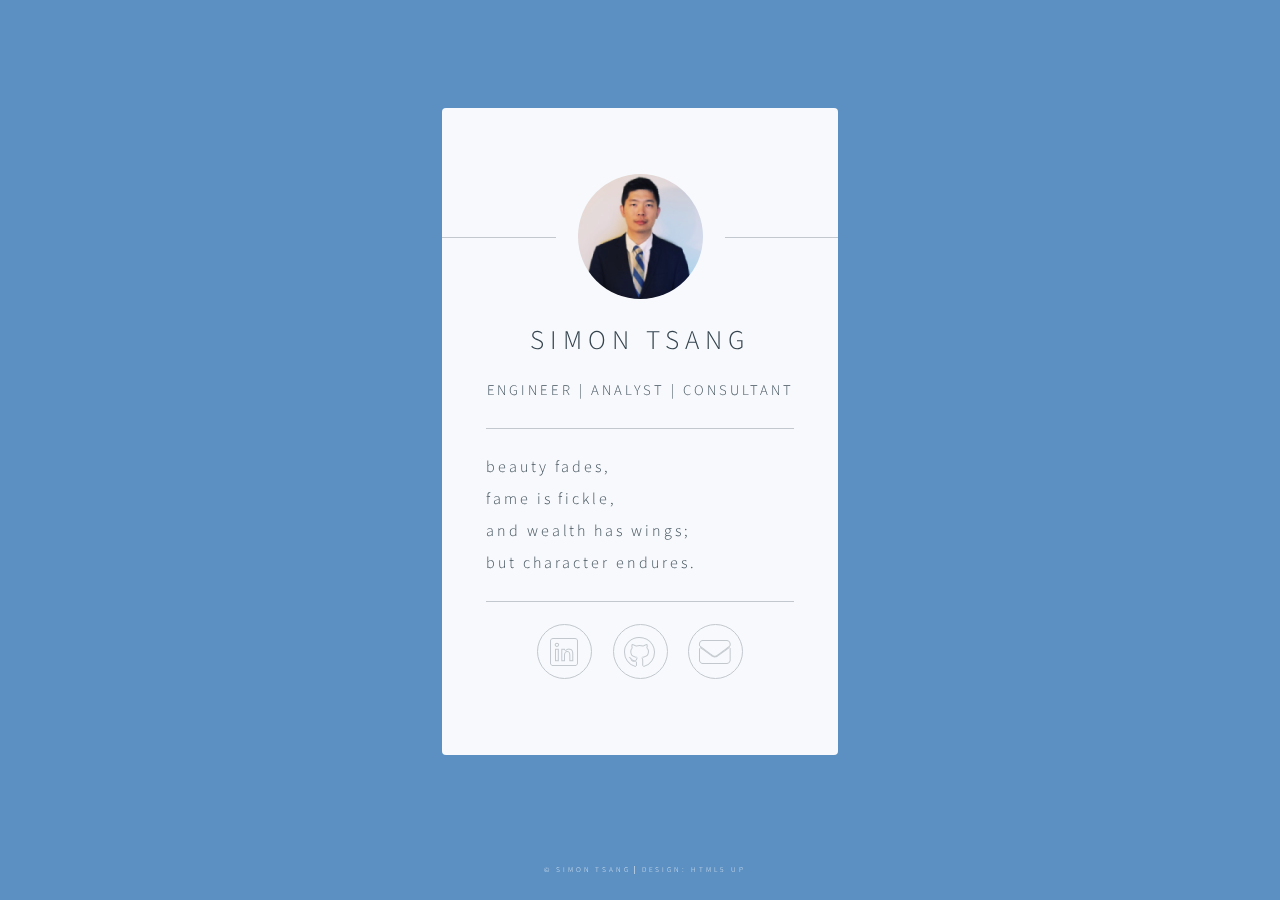
==== index.html @ 54372780 "Update index.html" ====
<!DOCTYPE HTML>

<html>
	<head>
		<title>Chrollo.com</title>
		<meta charset="utf-8" />
		<meta name="viewport" content="width=device-width, initial-scale=1, user-scalable=no" />
		<link rel="stylesheet" href="assets/css/main.css" />
		<noscript><link rel="stylesheet" href="assets/css/noscript.css" /></noscript>
	</head>
	<body class="is-preload">

		<!-- Wrapper -->
			<div id="wrapper">

				<!-- Main -->
					<section id="main">
						<header>
							<span class="avatar"><img src="images/avatar.png" alt="avatarphoto" /></span>
							<h1>Simon Tsang</h1>
							<p id="roles">Engineer | Analyst | Consultant</p>
						</header>
						
						<hr />

						<p id="quote">
							Beauty fades, <br/>
							fame is fickle, <br/>
							and wealth has wings; <br/>
							But character endures.	
						</p>

						<p id="author">
						</p>
						
						<hr />
						
						<footer>
							<ul class="icons">
								<li><a href="https://www.linkedin.com/in/simon-tsang-636b05b/" class="icon brands fa-linkedin">LinkedIn</a></li>
								<li><a href="https://github.com/chrollo6" class="icon brands fa-github">Github</a></li>
								<li><a href="mailto:tsangsimon@gmail.com" class="icon solid fa-envelope">Email</a></li>
							</ul>
						</footer>
					</section>

				<!-- Footer -->
					<footer id="footer">
						<ul class="copyright">
							<li>&copy; Simon Tsang</li><li>Design: HTML5 UP</li>
						</ul>
					</footer>

			</div>

		<!-- Scripts -->
			<script>
				if ('addEventListener' in window) {
					window.addEventListener('load', function() { document.body.className = document.body.className.replace(/\bis-preload\b/, ''); });
					document.body.className += (navigator.userAgent.match(/(MSIE|rv:11\.0)/) ? ' is-ie' : '');
				}
			</script>

	</body>
</html>
---- assets/css/main.css ----
@import url(fontawesome-all.min.css);
@import url("https://fonts.googleapis.com/css?family=Source+Sans+Pro:300");

/* Icon (alt) */

html,
body,
div,
span,
applet,
object,
iframe,
h1,
h2,
h3,
h4,
h5,
h6,
p,
blockquote,
pre,
a,
abbr,
acronym,
address,
big,
cite,
code,
del,
dfn,
em,
img,
ins,
kbd,
q,
s,
samp,
small,
strike,
strong,
sub,
sup,
tt,
var,
b,
u,
i,
center,
dl,
dt,
dd,
ol,
ul,
li,
fieldset,
form,
label,
legend,
table,
caption,
tbody,
tfoot,
thead,
tr,
th,
td,
article,
aside,
canvas,
details,
embed,
figure,
figcaption,
footer,
header,
hgroup,
menu,
nav,
output,
ruby,
section,
summary,
time,
mark,
audio,
video {
  margin: 0;
  padding: 0;
  border: 0;
  font-size: 100%;
  font: inherit;
  vertical-align: baseline;
}

article,
aside,
details,
figcaption,
figure,
footer,
header,
hgroup,
menu,
nav,
section {
  display: block;
}

body {
  line-height: 1;
}

ol,
ul {
  list-style: none;
}

blockquote,
q {
  quotes: none;
}

blockquote:before,
blockquote:after,
q:before,
q:after {
  content: "";
  content: none;
}

table {
  border-collapse: collapse;
  border-spacing: 0;
}

body {
  -webkit-text-size-adjust: none;
}

mark {
  background-color: transparent;
  color: inherit;
}

input::-moz-focus-inner {
  border: 0;
  padding: 0;
}

input,
select,
textarea {
  -moz-appearance: none;
  -webkit-appearance: none;
  -ms-appearance: none;
  appearance: none;
}

/* Basic */

@media screen and (max-width: 480px) {
  html,
  body {
    min-width: 320px;
  }
}

html {
  box-sizing: border-box;
}

*,
*:before,
*:after {
  box-sizing: inherit;
}

body.is-preload *,
body.is-preload *:before,
body.is-preload *:after {
  -moz-animation: none !important;
  -webkit-animation: none !important;
  -ms-animation: none !important;
  animation: none !important;
  -moz-transition: none !important;
  -webkit-transition: none !important;
  -ms-transition: none !important;
  transition: none !important;
}

html {
  height: 100%;
}

body {
  height: 100%;
  background-color: #5c90c3;
  background-repeat: repeat, no-repeat, no-repeat;
  background-size: 100px 100px, cover, cover;
  background-position: top left, center center, bottom center;
  background-attachment: fixed, fixed, fixed;
}

body:after {
  content: "";
  display: block;
  position: fixed;
  top: 0;
  left: 0;
  width: 100%;
  height: inherit;
  opacity: 0;
  z-index: 1;
  background-color: #0d3171;
  background-repeat: repeat, no-repeat;
  background-size: 100px 100px, cover;
  background-position: top left, center center;
  -moz-transition: opacity 1.75s ease-out;
  -webkit-transition: opacity 1.75s ease-out;
  -ms-transition: opacity 1.75s ease-out;
  transition: opacity 1.75s ease-out;
}

body.is-preload:after {
  opacity: 1;
}

/* Type */

body,
input,
select,
textarea {
  color: #414f57;
  font-family: "Source Sans Pro", Helvetica, sans-serif;
  font-size: 14pt;
  font-weight: 300;
  line-height: 2;
  letter-spacing: 0.2em;
  text-transform: uppercase;
}

@media screen and (max-width: 1680px) {
  body,
  input,
  select,
  textarea {
    font-size: 11pt;
  }
}

@media screen and (max-width: 480px) {
  body,
  input,
  select,
  textarea {
    font-size: 10pt;
    line-height: 1.75;
  }
}

a {
  -moz-transition: color 0.2s ease, border-color 0.2s ease;
  -webkit-transition: color 0.2s ease, border-color 0.2s ease;
  -ms-transition: color 0.2s ease, border-color 0.2s ease;
  transition: color 0.2s ease, border-color 0.2s ease;
  color: inherit;
  text-decoration: none;
}

a:before {
  -moz-transition: color 0.2s ease, text-shadow 0.2s ease;
  -webkit-transition: color 0.2s ease, text-shadow 0.2s ease;
  -ms-transition: color 0.2s ease, text-shadow 0.2s ease;
  transition: color 0.2s ease, text-shadow 0.2s ease;
}

a:hover {
  color: #5c90c3;
}

strong,
b {
  color: #313f47;
}

em,
i {
  font-style: italic;
}

p {
  margin: 0 0 1em 0;
}

p#quote {
  text-transform: lowercase;
  text-align: left;
  font-size: 12pt;
  margin-bottom: 0;
}

p#author {
  text-transform: lowercase;
  text-align: right;
  font-size: 8pt;
}

h1,
h2,
h3,
h4,
h5,
h6 {
  color: #313f47;
  line-height: 1.5;
  margin: 0 0 0.75em 0;
}

h1 a,
h2 a,
h3 a,
h4 a,
h5 a,
h6 a {
  color: inherit;
  text-decoration: none;
}

h1 {
  font-size: 1.85em;
  letter-spacing: 0.22em;
  margin: 0 0 0.525em 0;
}

h2 {
  font-size: 1.25em;
}

h3 {
  font-size: 1em;
}

h4 {
  font-size: 1em;
}

h5 {
  font-size: 1em;
}

h6 {
  font-size: 1em;
}

@media screen and (max-width: 480px) {
  h1 {
    font-size: 1.65em;
  }
}

sub {
  font-size: 0.8em;
  position: relative;
  top: 0.5em;
}

sup {
  font-size: 0.8em;
  position: relative;
  top: -0.5em;
}

hr {
  border: 0;
  border-bottom: solid 1px #c8cccf;
  margin: 1.5em 0;
}

/* Form */

form {
  margin: 0 0 1.5em 0;
}

form > :last-child {
  margin-bottom: 0;
}

form > .fields {
  display: -moz-flex;
  display: -webkit-flex;
  display: -ms-flex;
  display: flex;
  -moz-flex-wrap: wrap;
  -webkit-flex-wrap: wrap;
  -ms-flex-wrap: wrap;
  flex-wrap: wrap;
  width: calc(100% + 2.25em);
  margin: -1.125em 0 1.5em -1.125em;
}

form > .fields > .field {
  -moz-flex-grow: 0;
  -webkit-flex-grow: 0;
  -ms-flex-grow: 0;
  flex-grow: 0;
  -moz-flex-shrink: 0;
  -webkit-flex-shrink: 0;
  -ms-flex-shrink: 0;
  flex-shrink: 0;
  padding: 1.125em 0 0 1.125em;
  width: calc(100% - 1.125em);
}

form > .fields > .field.half {
  width: calc(50% - 0.5625em);
}

form > .fields > .field.third {
  width: calc(100% / 3 - 0.375em);
}

form > .fields > .field.quarter {
  width: calc(25% - 0.28125em);
}

@media screen and (max-width: 480px) {
  form > .fields {
    width: calc(100% + 2.25em);
    margin: -1.125em 0 1.5em -1.125em;
  }

  form > .fields > .field {
    padding: 1.125em 0 0 1.125em;
    width: calc(100% - 1.125em);
  }

  form > .fields > .field.half {
    width: calc(100% - 1.125em);
  }

  form > .fields > .field.third {
    width: calc(100% - 1.125em);
  }

  form > .fields > .field.quarter {
    width: calc(100% - 1.125em);
  }
}

label {
  color: #313f47;
  display: block;
  font-size: 0.9em;
  margin: 0 0 0.75em 0;
}

input[type="text"],
input[type="password"],
input[type="email"],
input[type="tel"],
select,
textarea {
  -moz-appearance: none;
  -webkit-appearance: none;
  -ms-appearance: none;
  appearance: none;
  border-radius: 4px;
  border: solid 1px #c8cccf;
  color: inherit;
  display: block;
  outline: 0;
  padding: 0 1em;
  text-decoration: none;
  width: 100%;
}

input[type="text"]:invalid,
input[type="password"]:invalid,
input[type="email"]:invalid,
input[type="tel"]:invalid,
select:invalid,
textarea:invalid {
  box-shadow: none;
}

input[type="text"]:focus,
input[type="password"]:focus,
input[type="email"]:focus,
input[type="tel"]:focus,
select:focus,
textarea:focus {
  border-color: #5c90c3;
}

select {
  background-image: url("data:image/svg+xml;charset=utf8,%3Csvg xmlns='http://www.w3.org/2000/svg' width='40' height='40' preserveAspectRatio='none' viewBox='0 0 40 40'%3E%3Cpath d='M9.4,12.3l10.4,10.4l10.4-10.4c0.2-0.2,0.5-0.4,0.9-0.4c0.3,0,0.6,0.1,0.9,0.4l3.3,3.3c0.2,0.2,0.4,0.5,0.4,0.9 c0,0.4-0.1,0.6-0.4,0.9L20.7,31.9c-0.2,0.2-0.5,0.4-0.9,0.4c-0.3,0-0.6-0.1-0.9-0.4L4.3,17.3c-0.2-0.2-0.4-0.5-0.4-0.9 c0-0.4,0.1-0.6,0.4-0.9l3.3-3.3c0.2-0.2,0.5-0.4,0.9-0.4S9.1,12.1,9.4,12.3z' fill='%23c8cccf' /%3E%3C/svg%3E");
  background-size: 1.25rem;
  background-repeat: no-repeat;
  background-position: calc(100% - 1rem) center;
  height: 2.75em;
  padding-right: 2.75em;
  text-overflow: ellipsis;
}

select option {
  color: #313f47;
  background: #ffffff;
}

select:focus::-ms-value {
  background-color: transparent;
}

select::-ms-expand {
  display: none;
}

input[type="text"],
input[type="password"],
input[type="email"],
select {
  height: 2.75em;
}

textarea {
  padding: 0.75em 1em;
}

input[type="checkbox"],
input[type="radio"] {
  -moz-appearance: none;
  -webkit-appearance: none;
  -ms-appearance: none;
  appearance: none;
  display: block;
  float: left;
  margin-right: -2em;
  opacity: 0;
  width: 1em;
  z-index: -1;
}

input[type="checkbox"] + label,
input[type="radio"] + label {
  text-decoration: none;
  color: #414f57;
  cursor: pointer;
  display: inline-block;
  font-size: 1em;
  font-weight: 300;
  padding-left: 2.4em;
  padding-right: 0.75em;
  position: relative;
}

input[type="checkbox"] + label:before,
input[type="radio"] + label:before {
  -moz-osx-font-smoothing: grayscale;
  -webkit-font-smoothing: antialiased;
  display: inline-block;
  font-style: normal;
  font-variant: normal;
  text-rendering: auto;
  line-height: 1;
  text-transform: none !important;
  font-family: "Font Awesome 5 Free";
  font-weight: 900;
}

input[type="checkbox"] + label:before,
input[type="radio"] + label:before {
  border-radius: 4px;
  border: solid 1px #c8cccf;
  content: "";
  display: inline-block;
  font-size: 0.8em;
  height: 2.0625em;
  left: 0;
  line-height: 2.0625em;
  position: absolute;
  text-align: center;
  top: 0.15em;
  width: 2.0625em;
}

input[type="checkbox"]:checked + label:before,
input[type="radio"]:checked + label:before {
  color: #5c90c3;
  content: "\f00c";
}

input[type="checkbox"]:focus + label:before,
input[type="radio"]:focus + label:before {
  border-color: #5c90c3;
}

input[type="checkbox"] + label:before {
  border-radius: 4px;
}

input[type="radio"] + label:before {
  border-radius: 100%;
}

::-webkit-input-placeholder {
  color: #616f77 !important;
  opacity: 1;
}

:-moz-placeholder {
  color: #616f77 !important;
  opacity: 1;
}

::-moz-placeholder {
  color: #616f77 !important;
  opacity: 1;
}

:-ms-input-placeholder {
  color: #616f77 !important;
  opacity: 1;
}

/* Icon */

.icon {
  text-decoration: none;
  position: relative;
  border-bottom: none;
}

.icon:before {
  -moz-osx-font-smoothing: grayscale;
  -webkit-font-smoothing: antialiased;
  display: inline-block;
  font-style: normal;
  font-variant: normal;
  text-rendering: auto;
  line-height: 1;
  text-transform: none !important;
  font-family: "Font Awesome 5 Free";
  font-weight: 400;
}

.icon > .label {
  display: none;
}

.icon:before {
  line-height: inherit;
}

.icon.solid:before {
  font-weight: 900;
}

.icon.brands:before {
  font-family: "Font Awesome 5 Brands";
}

/* List */

ol {
  list-style: decimal;
  margin: 0 0 1.5em 0;
  padding-left: 1.25em;
}

ol li {
  padding-left: 0.25em;
}

ul {
  list-style: disc;
  margin: 0 0 1.5em 0;
  padding-left: 1em;
}

ul li {
  padding-left: 0.5em;
}

ul.alt {
  list-style: none;
  padding-left: 0;
}

ul.alt li {
  border-top: solid 1px #c8cccf;
  padding: 0.5em 0;
}

ul.alt li:first-child {
  border-top: 0;
  padding-top: 0;
}

dl {
  margin: 0 0 1.5em 0;
}

dl dt {
  display: block;
  margin: 0 0 0.75em 0;
}

dl dd {
  margin-left: 1.5em;
}

/* Actions */

ul.actions {
  display: -moz-flex;
  display: -webkit-flex;
  display: -ms-flex;
  display: flex;
  cursor: default;
  list-style: none;
  margin-left: -0.75em;
  padding-left: 0;
}

ul.actions li {
  padding: 0 0 0 0.75em;
  vertical-align: middle;
}

ul.actions.special {
  -moz-justify-content: center;
  -webkit-justify-content: center;
  -ms-justify-content: center;
  justify-content: center;
  width: 100%;
  margin-left: 0;
}

ul.actions.special li:first-child {
  padding-left: 0;
}

ul.actions.stacked {
  -moz-flex-direction: column;
  -webkit-flex-direction: column;
  -ms-flex-direction: column;
  flex-direction: column;
  margin-left: 0;
}

ul.actions.stacked li {
  padding: 0.975em 0 0 0;
}

ul.actions.stacked li:first-child {
  padding-top: 0;
}

ul.actions.fit {
  width: calc(100% + 0.75em);
}

ul.actions.fit li {
  -moz-flex-grow: 1;
  -webkit-flex-grow: 1;
  -ms-flex-grow: 1;
  flex-grow: 1;
  -moz-flex-shrink: 1;
  -webkit-flex-shrink: 1;
  -ms-flex-shrink: 1;
  flex-shrink: 1;
  width: 100%;
}

ul.actions.fit li > * {
  width: 100%;
}

ul.actions.fit.stacked {
  width: 100%;
}

@media screen and (max-width: 480px) {
  ul.actions:not(.fixed) {
    -moz-flex-direction: column;
    -webkit-flex-direction: column;
    -ms-flex-direction: column;
    flex-direction: column;
    margin-left: 0;
    width: 100% !important;
  }

  ul.actions:not(.fixed) li {
    -moz-flex-grow: 1;
    -webkit-flex-grow: 1;
    -ms-flex-grow: 1;
    flex-grow: 1;
    -moz-flex-shrink: 1;
    -webkit-flex-shrink: 1;
    -ms-flex-shrink: 1;
    flex-shrink: 1;
    padding: 0.75em 0 0 0;
    text-align: center;
    width: 100%;
  }

  ul.actions:not(.fixed) li > * {
    width: 100%;
  }

  ul.actions:not(.fixed) li:first-child {
    padding-top: 0;
  }

  ul.actions:not(.fixed) li input[type="submit"],
  ul.actions:not(.fixed) li input[type="reset"],
  ul.actions:not(.fixed) li input[type="button"],
  ul.actions:not(.fixed) li button,
  ul.actions:not(.fixed) li .button {
    width: 100%;
  }

  ul.actions:not(.fixed) li input[type="submit"].icon:before,
  ul.actions:not(.fixed) li input[type="reset"].icon:before,
  ul.actions:not(.fixed) li input[type="button"].icon:before,
  ul.actions:not(.fixed) li button.icon:before,
  ul.actions:not(.fixed) li .button.icon:before {
    margin-left: -0.5rem;
  }
}

/* Icons */

ul.icons {
  cursor: default;
  list-style: none;
  padding-left: 0;
  margin-top: -0.675em;
}

ul.icons li {
  display: inline-block;
  padding: 0.675em 0.5em;
}

ul.icons li a {
  text-decoration: none;
  position: relative;
  display: block;
  width: 3.75em;
  height: 3.75em;
  border-radius: 100%;
  border: solid 1px #c8cccf;
  line-height: 3.75em;
  overflow: hidden;
  text-align: center;
  text-indent: 3.75em;
  white-space: nowrap;
}

ul.icons li a:before {
  -moz-osx-font-smoothing: grayscale;
  -webkit-font-smoothing: antialiased;
  display: inline-block;
  font-style: normal;
  font-variant: normal;
  text-rendering: auto;
  line-height: 1;
  text-transform: none !important;
  font-family: "Font Awesome 5 Free";
  font-weight: 400;
}

ul.icons li a:before {
  color: #ffffff;
  text-shadow: 1.25px 0px 0px #c8cccf, -1.25px 0px 0px #c8cccf,
    0px 1.25px 0px #c8cccf, 0px -1.25px 0px #c8cccf;
}

ul.icons li a:hover:before {
  text-shadow: 1.25px 0px 0px #5c90c3, -1.25px 0px 0px #5c90c3,
    0px 1.25px 0px #5c90c3, 0px -1.25px 0px #5c90c3;
}

ul.icons li a:before {
  position: absolute;
  top: 0;
  left: 0;
  width: inherit;
  height: inherit;
  font-size: 1.85rem;
  line-height: inherit;
  text-align: center;
  text-indent: 0;
}

ul.icons li a:hover {
  border-color: #5c90c3;
}

@media screen and (max-width: 480px) {
  ul.icons li a:before {
    font-size: 1.5rem;
  }
}

/* Button */

input[type="submit"],
input[type="reset"],
input[type="button"],
button,
.button {
  -moz-appearance: none;
  -webkit-appearance: none;
  -ms-appearance: none;
  appearance: none;
  -moz-transition: background-color 0.2s ease-in-out,
    border-color 0.2s ease-in-out, color 0.2s ease-in-out;
  -webkit-transition: background-color 0.2s ease-in-out,
    border-color 0.2s ease-in-out, color 0.2s ease-in-out;
  -ms-transition: background-color 0.2s ease-in-out,
    border-color 0.2s ease-in-out, color 0.2s ease-in-out;
  transition: background-color 0.2s ease-in-out, border-color 0.2s ease-in-out,
    color 0.2s ease-in-out;
  display: inline-block;
  height: 2.75em;
  line-height: 2.75em;
  padding: 0 1.5em;
  background-color: transparent;
  border-radius: 4px;
  border: solid 1px #c8cccf;
  color: #414f57 !important;
  cursor: pointer;
  text-align: center;
  text-decoration: none;
  white-space: nowrap;
}

input[type="submit"]:hover,
input[type="reset"]:hover,
input[type="button"]:hover,
button:hover,
.button:hover {
  border-color: #5c90c3;
  color: #5c90c3 !important;
}

input[type="submit"].icon,
input[type="reset"].icon,
input[type="button"].icon,
button.icon,
.button.icon {
  padding-left: 1.35em;
}

input[type="submit"].icon:before,
input[type="reset"].icon:before,
input[type="button"].icon:before,
button.icon:before,
.button.icon:before {
  margin-right: 0.5em;
}

input[type="submit"].fit,
input[type="reset"].fit,
input[type="button"].fit,
button.fit,
.button.fit {
  width: 100%;
}

input[type="submit"].small,
input[type="reset"].small,
input[type="button"].small,
button.small,
.button.small {
  font-size: 0.8em;
}

input[type="submit"].large,
input[type="reset"].large,
input[type="button"].large,
button.large,
.button.large {
  font-size: 1.35em;
}

input[type="submit"].disabled,
input[type="submit"]:disabled,
input[type="reset"].disabled,
input[type="reset"]:disabled,
input[type="button"].disabled,
input[type="button"]:disabled,
button.disabled,
button:disabled,
.button.disabled,
.button:disabled {
  pointer-events: none;
  opacity: 0.5;
}

/* Main */

#main {
  -moz-transform-origin: 50% 50%;
  -webkit-transform-origin: 50% 50%;
  -ms-transform-origin: 50% 50%;
  transform-origin: 50% 50%;
  -moz-transform: rotateX(0deg);
  -webkit-transform: rotateX(0deg);
  -ms-transform: rotateX(0deg);
  transform: rotateX(0deg);
  -moz-transition: opacity 1s ease, -moz-transform 1s ease;
  -webkit-transition: opacity 1s ease, -webkit-transform 1s ease;
  -ms-transition: opacity 1s ease, -ms-transform 1s ease;
  transition: opacity 1s ease, transform 1s ease;
  padding: 4.5em 3em 3em 3em;
  background: #ffffff;
  border-radius: 4px;
  cursor: default;
  max-width: 100%;
  opacity: 0.95;
  position: relative;
  text-align: center;
  width: 27em;
}

#main .avatar {
  position: relative;
  display: block;
  margin-bottom: 1.5em;
}

#main .avatar img {
  display: block;
  margin: 0 auto;
  border-radius: 100%;
  box-shadow: 0 0 0 1.5em #ffffff;
}

#main .avatar:before {
  content: "";
  display: block;
  position: absolute;
  top: 50%;
  left: -3em;
  width: calc(100% + 6em);
  height: 1px;
  z-index: -1;
  background: #c8cccf;
}

@media screen and (max-width: 480px) {
  #main {
    padding: 4em 2em 2.5em 2em;
    width: 100%;
  }

  #main .avatar:before {
    left: -2em;
    width: calc(100% + 4em);
  }
}

body.is-preload #main {
  -moz-transform: rotateX(15deg);
  -webkit-transform: rotateX(15deg);
  -ms-transform: rotateX(15deg);
  transform: rotateX(15deg);
  opacity: 0;
}

/* Footer */

#footer {
  -moz-align-self: -moz-flex-end;
  -webkit-align-self: -webkit-flex-end;
  -ms-align-self: -ms-flex-end;
  align-self: flex-end;
  width: 100%;
  padding: 1.5em 0 0 0;
  color: rgba(255, 255, 255, 0.75);
  cursor: default;
  text-align: center;
}

#footer .copyright {
  margin: 0;
  padding: 0;
  font-size: 0.5em;
  list-style: none;
}

#footer .copyright li {
  display: inline-block;
  margin: 0 0 0 0.45em;
  padding: 0 0 0 0.85em;
  border-left: solid 1px rgba(255, 255, 255, 0.5);
  line-height: 1;
}

#footer .copyright li:first-child {
  border-left: 0;
}

/* Wrapper */

#wrapper {
  display: -moz-flex;
  display: -webkit-flex;
  display: -ms-flex;
  display: flex;
  -moz-align-items: center;
  -webkit-align-items: center;
  -ms-align-items: center;
  align-items: center;
  -moz-justify-content: space-between;
  -webkit-justify-content: space-between;
  -ms-justify-content: space-between;
  justify-content: space-between;
  -moz-flex-direction: column;
  -webkit-flex-direction: column;
  -ms-flex-direction: column;
  flex-direction: column;
  -moz-perspective: 1000px;
  -webkit-perspective: 1000px;
  -ms-perspective: 1000px;
  perspective: 1000px;
  position: relative;
  min-height: 100%;
  padding: 1.5em;
  z-index: 2;
}

#wrapper > * {
  z-index: 1;
}

#wrapper:before {
  content: "";
  display: block;
}

@media screen and (max-width: 360px) {
  #wrapper {
    padding: 0.75em;
  }
}

body.is-ie #wrapper {
  height: 100%;
}
---- assets/css/noscript.css ----
/*
	Identity by HTML5 UP
	html5up.net | @ajlkn
	Free for personal and commercial use under the CCA 3.0 license (html5up.net/license)
*/

/* Basic */

	body:after {
		display: none;
	}

/* Main */

	#main {
		-moz-transform: none !important;
		-webkit-transform: none !important;
		-ms-transform: none !important;
		transform: none !important;
		opacity: 1 !important;
	}
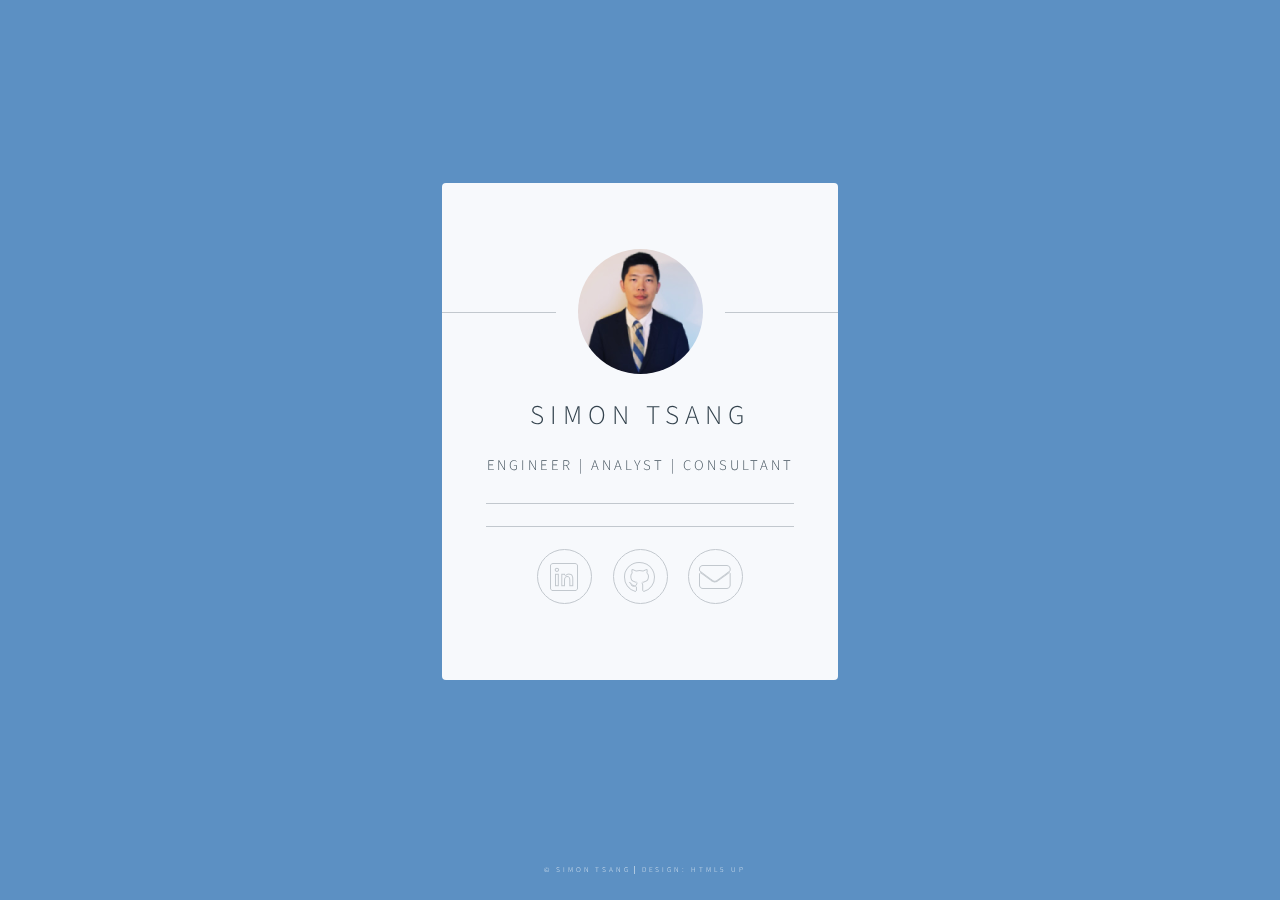
==== commit 8f3fcf35: "Update index.html" ====
--- a/index.html
+++ b/index.html
@@ -24,10 +24,7 @@
 						<hr />
 
 						<p id="quote">
-							Beauty fades, <br/>
-							fame is fickle, <br/>
-							and wealth has wings; <br/>
-							But character endures.	
+							
 						</p>
 
 						<p id="author">
--- a/assets/css/main.css
+++ b/assets/css/main.css
@@ -295,7 +295,7 @@
 
 p#quote {
   text-transform: lowercase;
-  text-align: left;
+  text-align: center;
   font-size: 12pt;
   margin-bottom: 0;
 }
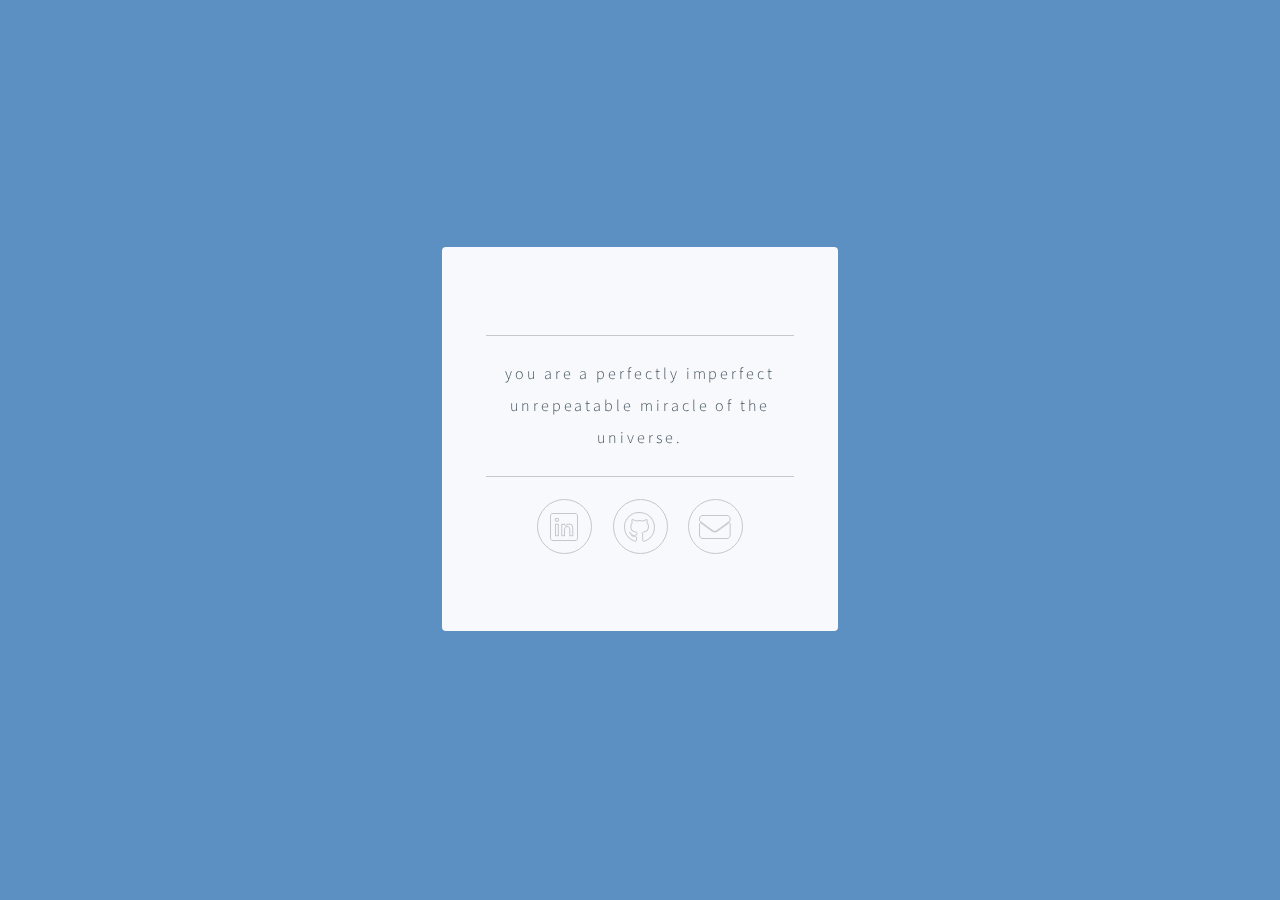
==== commit 1230506e: "Update index.html" ====
--- a/index.html
+++ b/index.html
@@ -16,15 +16,13 @@
 				<!-- Main -->
 					<section id="main">
 						<header>
-							<span class="avatar"><img src="images/avatar.png" alt="avatarphoto" /></span>
-							<h1>Simon Tsang</h1>
-							<p id="roles">Engineer | Analyst | Consultant</p>
+
 						</header>
 						
 						<hr />
 
 						<p id="quote">
-							
+							you are a perfectly imperfect unrepeatable miracle of the universe.
 						</p>
 
 						<p id="author">
@@ -43,9 +41,7 @@
 
 				<!-- Footer -->
 					<footer id="footer">
-						<ul class="copyright">
-							<li>&copy; Simon Tsang</li><li>Design: HTML5 UP</li>
-						</ul>
+
 					</footer>
 
 			</div>
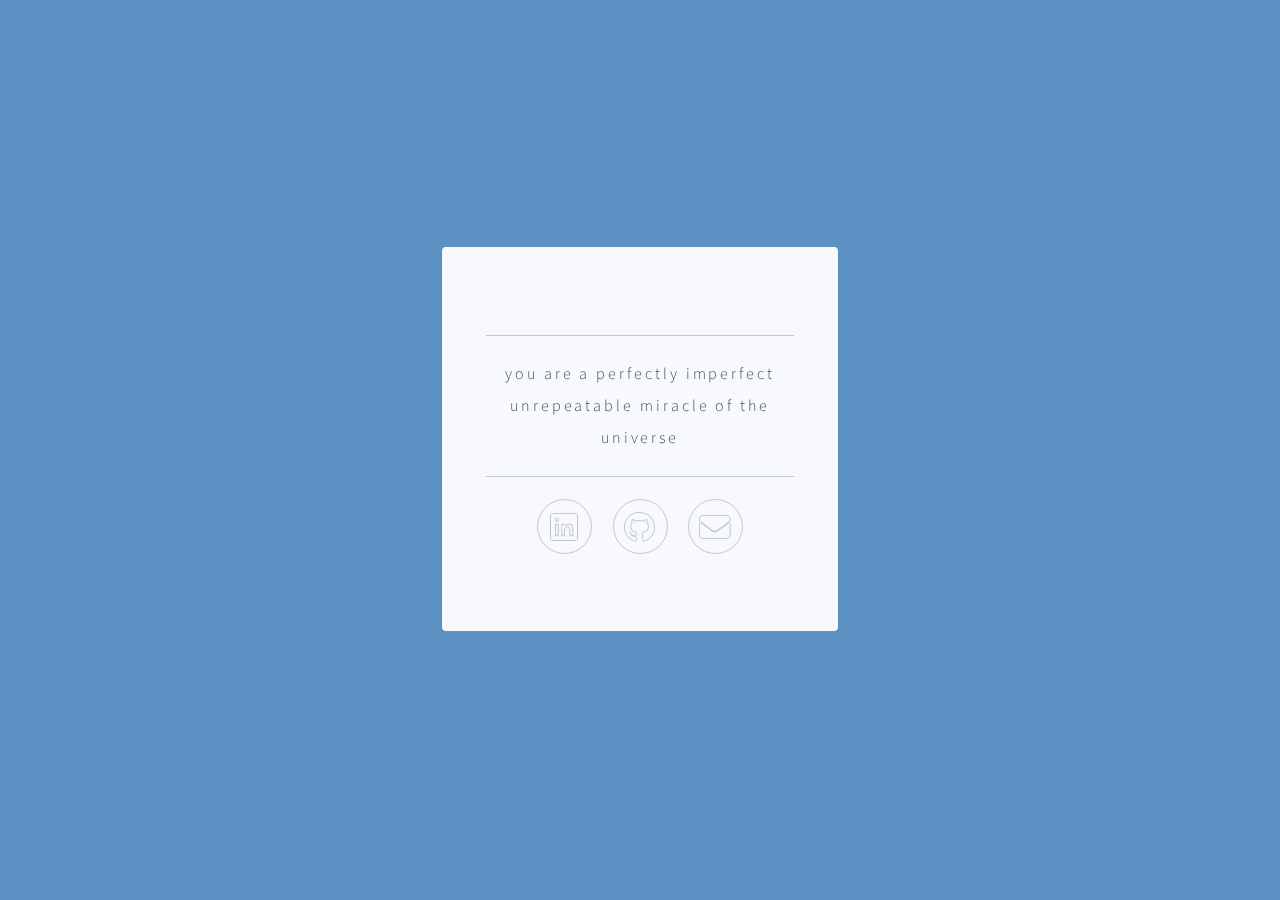
==== commit 6ad51a11: "Update index.html" ====
--- a/index.html
+++ b/index.html
@@ -22,7 +22,7 @@
 						<hr />
 
 						<p id="quote">
-							you are a perfectly imperfect unrepeatable miracle of the universe.
+							you are a perfectly imperfect unrepeatable miracle of the universe
 						</p>
 
 						<p id="author">
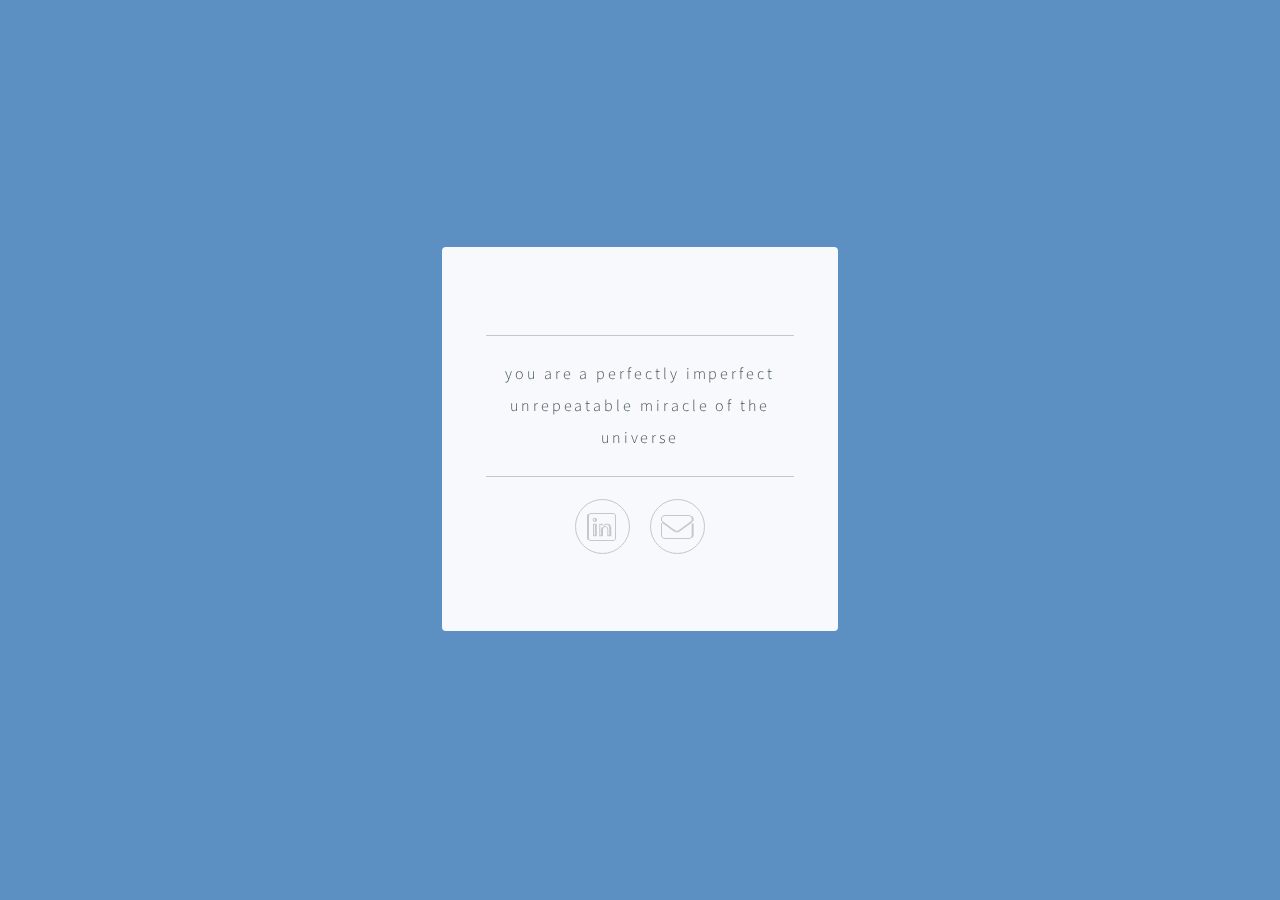
==== commit d2dac8d5: "Update index.html" ====
--- a/index.html
+++ b/index.html
@@ -33,7 +33,6 @@
 						<footer>
 							<ul class="icons">
 								<li><a href="https://www.linkedin.com/in/simon-tsang-636b05b/" class="icon brands fa-linkedin">LinkedIn</a></li>
-								<li><a href="https://github.com/chrollo6" class="icon brands fa-github">Github</a></li>
 								<li><a href="mailto:tsangsimon@gmail.com" class="icon solid fa-envelope">Email</a></li>
 							</ul>
 						</footer>
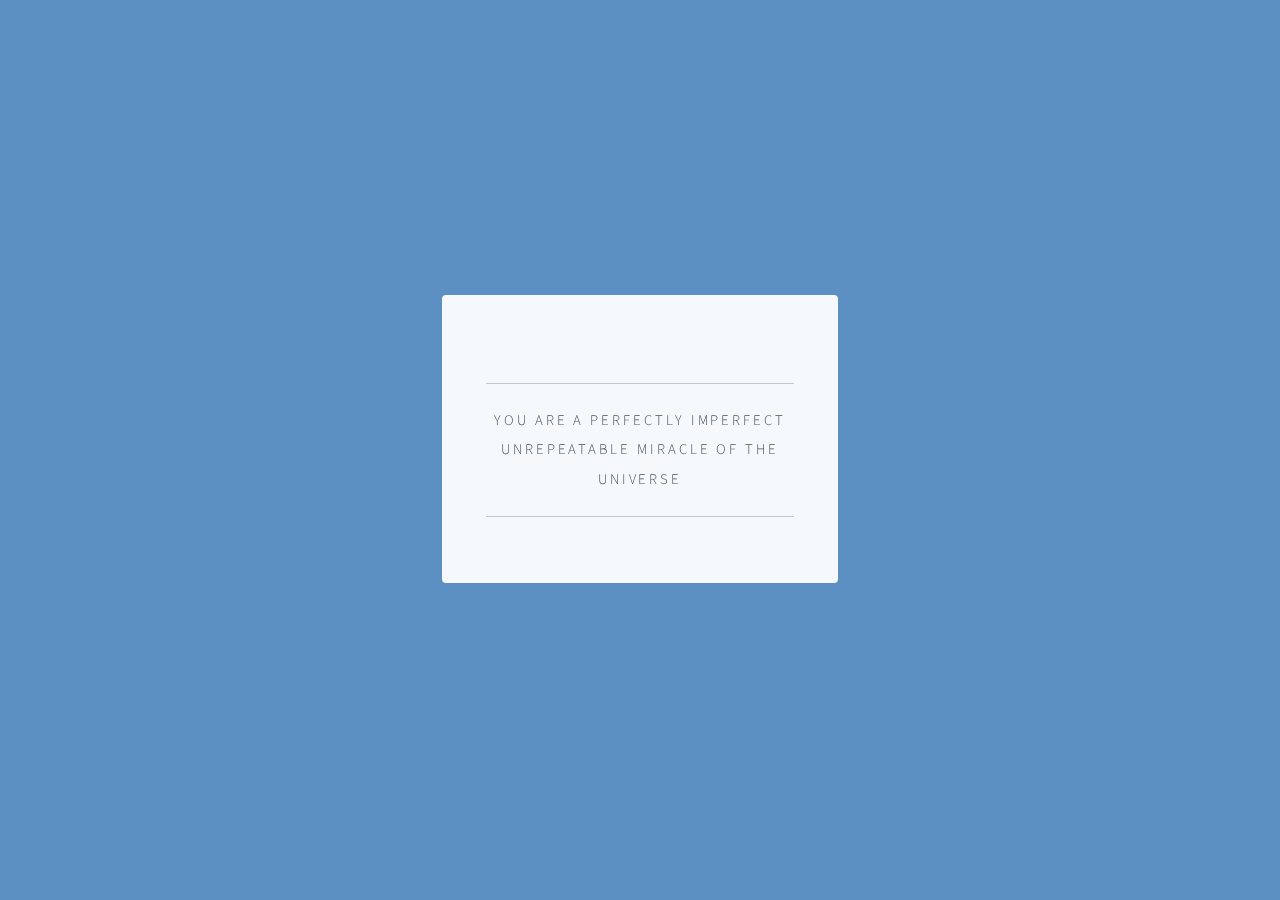
==== commit b75599f0: "Update index.html" ====
--- a/index.html
+++ b/index.html
@@ -21,20 +21,12 @@
 						
 						<hr />
 
-						<p id="quote">
 							you are a perfectly imperfect unrepeatable miracle of the universe
-						</p>
-
-						<p id="author">
-						</p>
 						
 						<hr />
 						
 						<footer>
-							<ul class="icons">
-								<li><a href="https://www.linkedin.com/in/simon-tsang-636b05b/" class="icon brands fa-linkedin">LinkedIn</a></li>
-								<li><a href="mailto:tsangsimon@gmail.com" class="icon solid fa-envelope">Email</a></li>
-							</ul>
+
 						</footer>
 					</section>
 
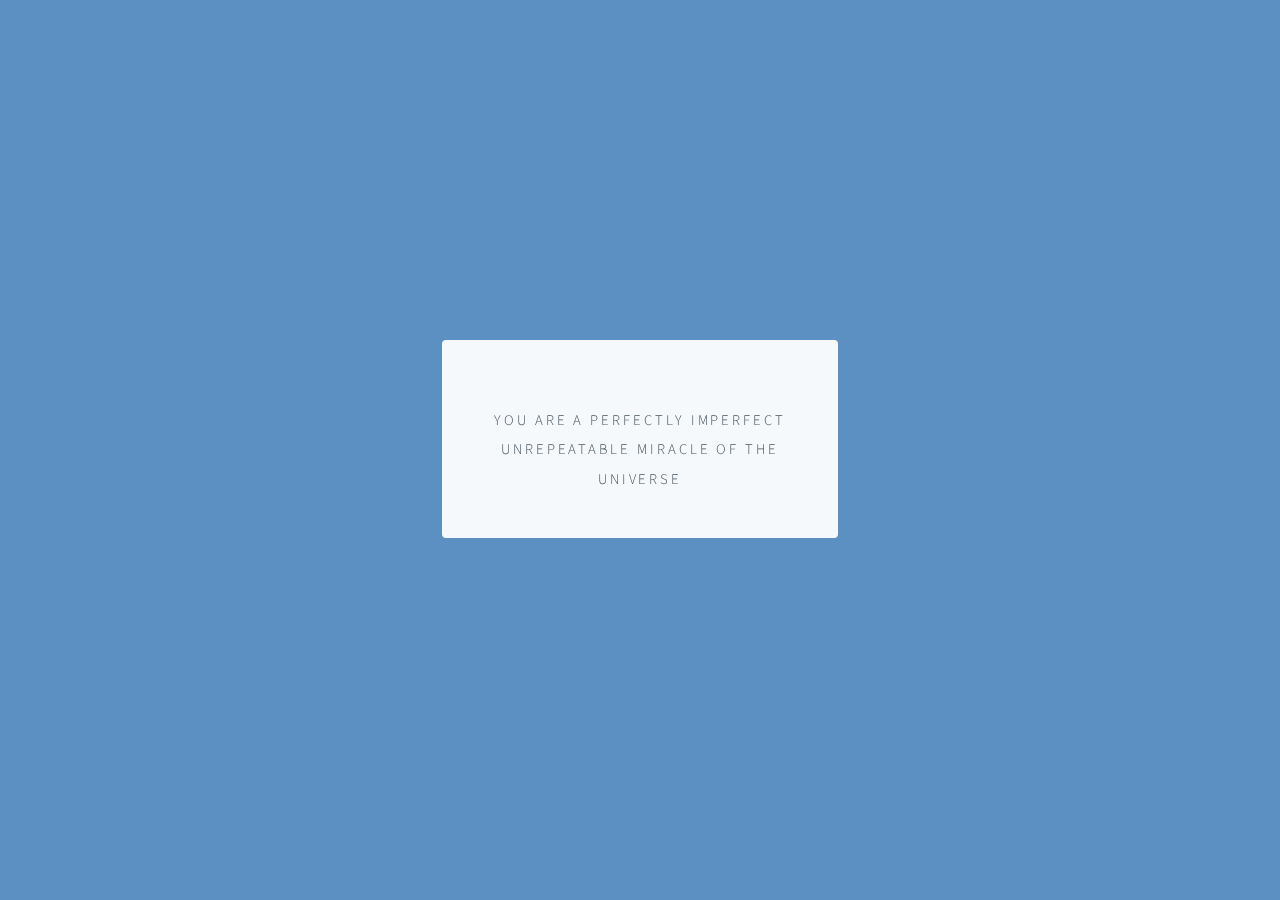
==== commit 36ffa38f: "Update index.html" ====
--- a/index.html
+++ b/index.html
@@ -16,15 +16,9 @@
 				<!-- Main -->
 					<section id="main">
 						<header>
-
+you are a perfectly imperfect unrepeatable miracle of the universe
 						</header>
-						
-						<hr />
-
-							you are a perfectly imperfect unrepeatable miracle of the universe
-						
-						<hr />
-						
+							
 						<footer>
 
 						</footer>
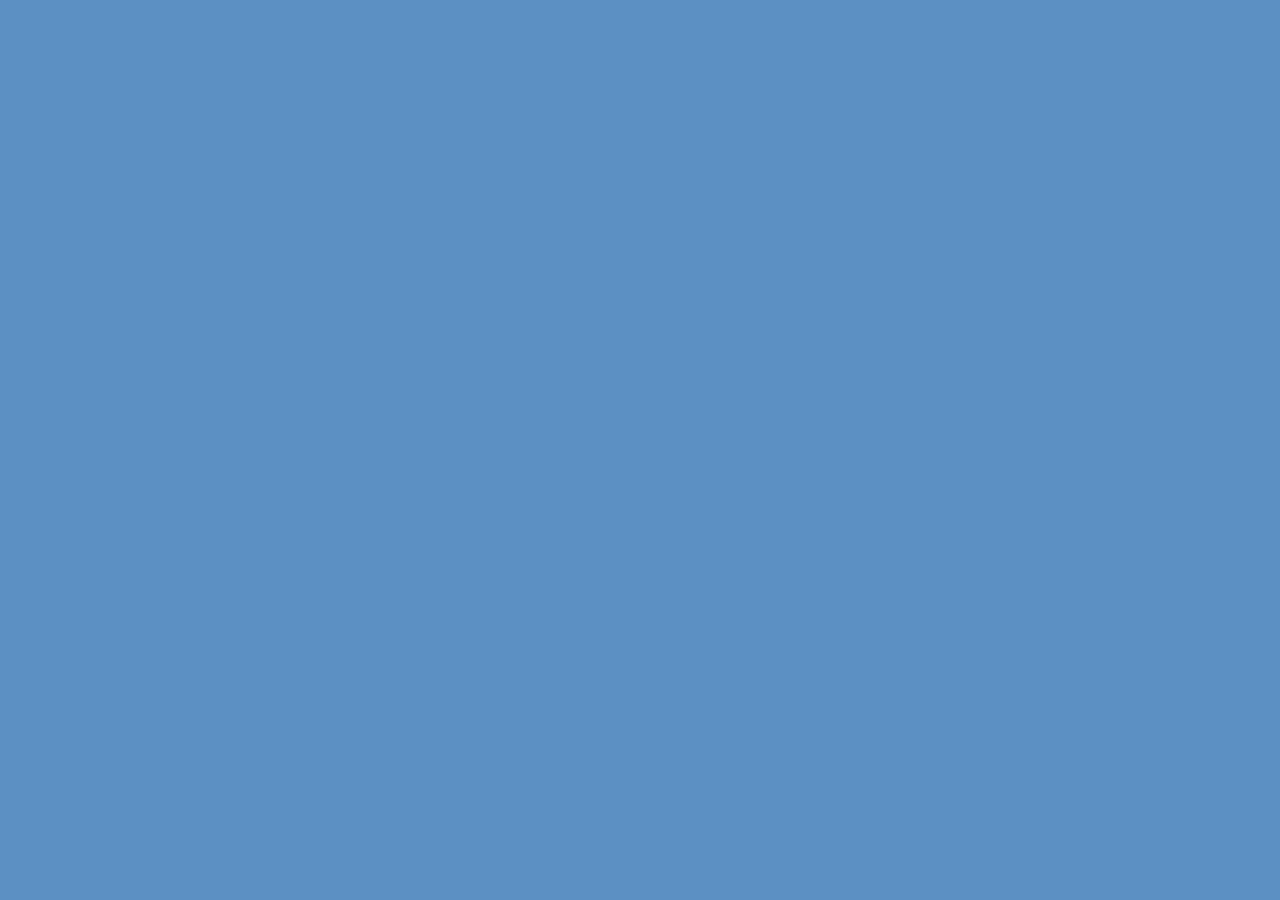
==== commit 57df5fc3: "Update index.html" ====
--- a/index.html
+++ b/index.html
@@ -12,18 +12,6 @@
 
 		<!-- Wrapper -->
 			<div id="wrapper">
-
-				<!-- Main -->
-					<section id="main">
-						<header>
-you are a perfectly imperfect unrepeatable miracle of the universe
-						</header>
-							
-						<footer>
-
-						</footer>
-					</section>
-
 				<!-- Footer -->
 					<footer id="footer">
 
